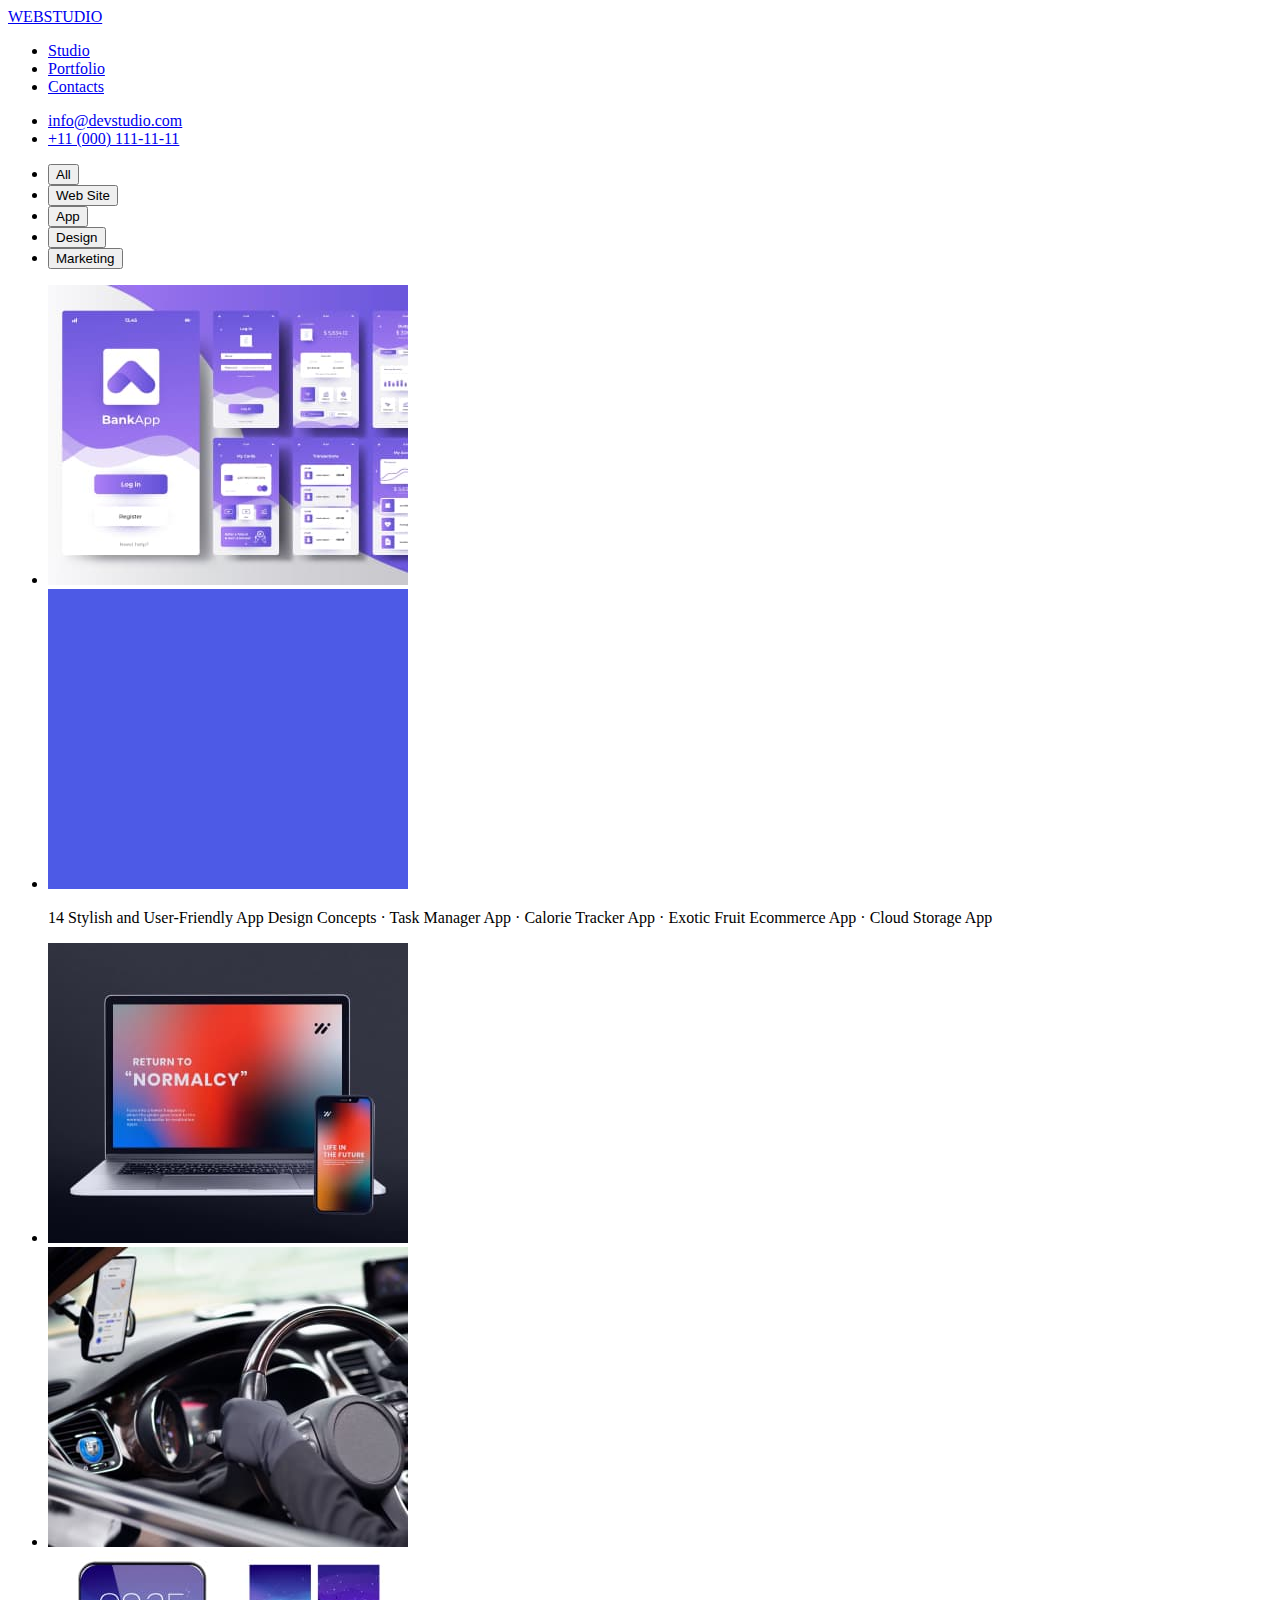
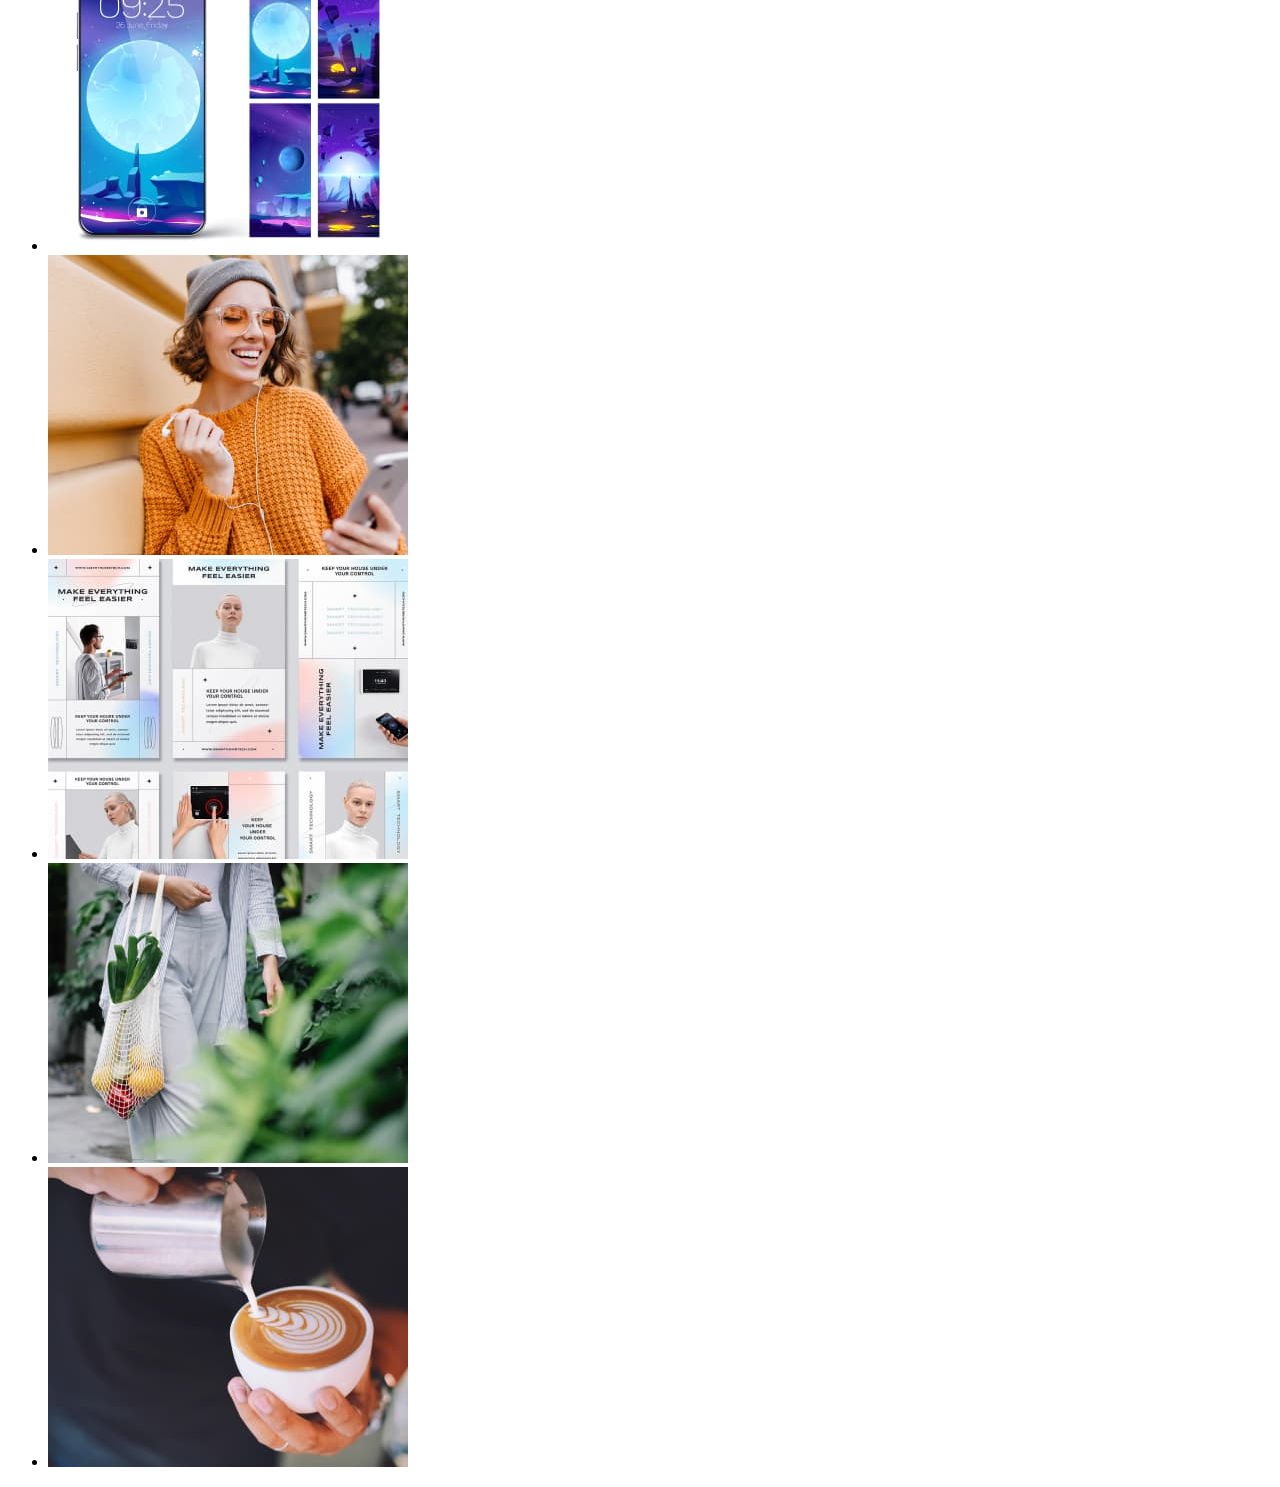
==== portfolio.html @ 30f7721c "Commit1" ====
<!DOCTYPE html>
<html lang="en">

<head>
    <meta charset="UTF-8">
    <meta http-equiv="X-UA-Compatible" content="IE=edge">
    <meta name="viewport" content="width=device-width, initial-scale=1.0">
    <title>Document</title>
</head>

<body>
    <header>
        <a href="/">WEBSTUDIO</a>

        <nav>
            <ul>
                <li><a href="/">Studio</a></li>
                <li><a href="/portfolio.html">Portfolio</a></li>
                <li><a href="/">Contacts</a></li>
            </ul>
        </nav>

        <ul>
            <li>
                <a href="mailto:info@devstudio.com">info@devstudio.com</a>
            </li>
            <li>
                <a href="tel:+11 (000) 111-11-11">+11 (000) 111-11-11</a>
            </li>
        </ul>
    </header>
    <main>
       <ul>
        <li><button type="button">All</button></li>
        <li><button type="button">Web Site</button></li>
        <li><button type="button">App</button></li>
        <li><button type="button">Design</button></li>
        <li><button type="button">Marketing</button></li>
       </ul>
       
        <ul>
            <li>
                <div class="image">
                    <img src="./img/Portfolio-1.jpg" alt="Bankapp">
                    <p hidden>
                        14 Stylish and User-Friendly App Design Concepts · Task Manager App · Calorie Tracker App ·
                        Exotic Fruit Ecommerce App · Cloud Storage App
                    </p>
                </div>
            </li>
            <li>
                <div class="image">
                    <img src="./img/Portfolio-2.jpg" alt="Bankapp">
                    <p>
                        14 Stylish and User-Friendly App Design Concepts · Task Manager App · Calorie Tracker App ·
                        Exotic Fruit Ecommerce App · Cloud Storage App
                    </p>
                </div>
            </li>
            <li>
                <div class="image">
                    <img src="./img/Portfolio-3.jpg" alt="Bankapp">
                    <p hidden>
                        14 Stylish and User-Friendly App Design Concepts · Task Manager App · Calorie Tracker App ·
                        Exotic Fruit Ecommerce App · Cloud Storage App
                    </p>
                </div>
            </li>
            <li>
                <div class="image">
                    <img src="./img/Portfolio-4.jpg" alt="Bankapp">
                    <p hidden>
                        14 Stylish and User-Friendly App Design Concepts · Task Manager App · Calorie Tracker App ·
                        Exotic Fruit Ecommerce App · Cloud Storage App
                    </p>
                </div>
            </li>
            <li>
                <div class="image">
                    <img src="./img/Portfolio-5.jpg" alt="Bankapp">
                    <p hidden>
                        14 Stylish and User-Friendly App Design Concepts · Task Manager App · Calorie Tracker App ·
                        Exotic Fruit Ecommerce App · Cloud Storage App
                    </p>
                </div>
            </li>
            <li>
                <div class="image">
                    <img src="./img/Portfolio-6.jpg" alt="Bankapp">
                    <p hidden>
                        14 Stylish and User-Friendly App Design Concepts · Task Manager App · Calorie Tracker App ·
                        Exotic Fruit Ecommerce App · Cloud Storage App
                    </p>
                </div>
            </li>
            <li>
                <div class="image">
                    <img src="./img/Portfolio-7.jpg" alt="Bankapp">
                    <p hidden>
                        14 Stylish and User-Friendly App Design Concepts · Task Manager App · Calorie Tracker App ·
                        Exotic Fruit Ecommerce App · Cloud Storage App
                    </p>
                </div>
            </li>
            <li>
                <div class="image">
                    <img src="./img/Portfolio-8.jpg" alt="Bankapp">
                    <p hidden>
                        14 Stylish and User-Friendly App Design Concepts · Task Manager App · Calorie Tracker App ·
                        Exotic Fruit Ecommerce App · Cloud Storage App
                    </p>
                </div>
            </li>
            <li>
                <div class="image">
                    <img src="./img/Portfolio-9.jpg" alt="Bankapp">
                    <p hidden>
                        14 Stylish and User-Friendly App Design Concepts · Task Manager App · Calorie Tracker App ·
                        Exotic Fruit Ecommerce App · Cloud Storage App
                    </p>
                </div>
            </li>
        </ul>
   
    </main>


</body>

</html>
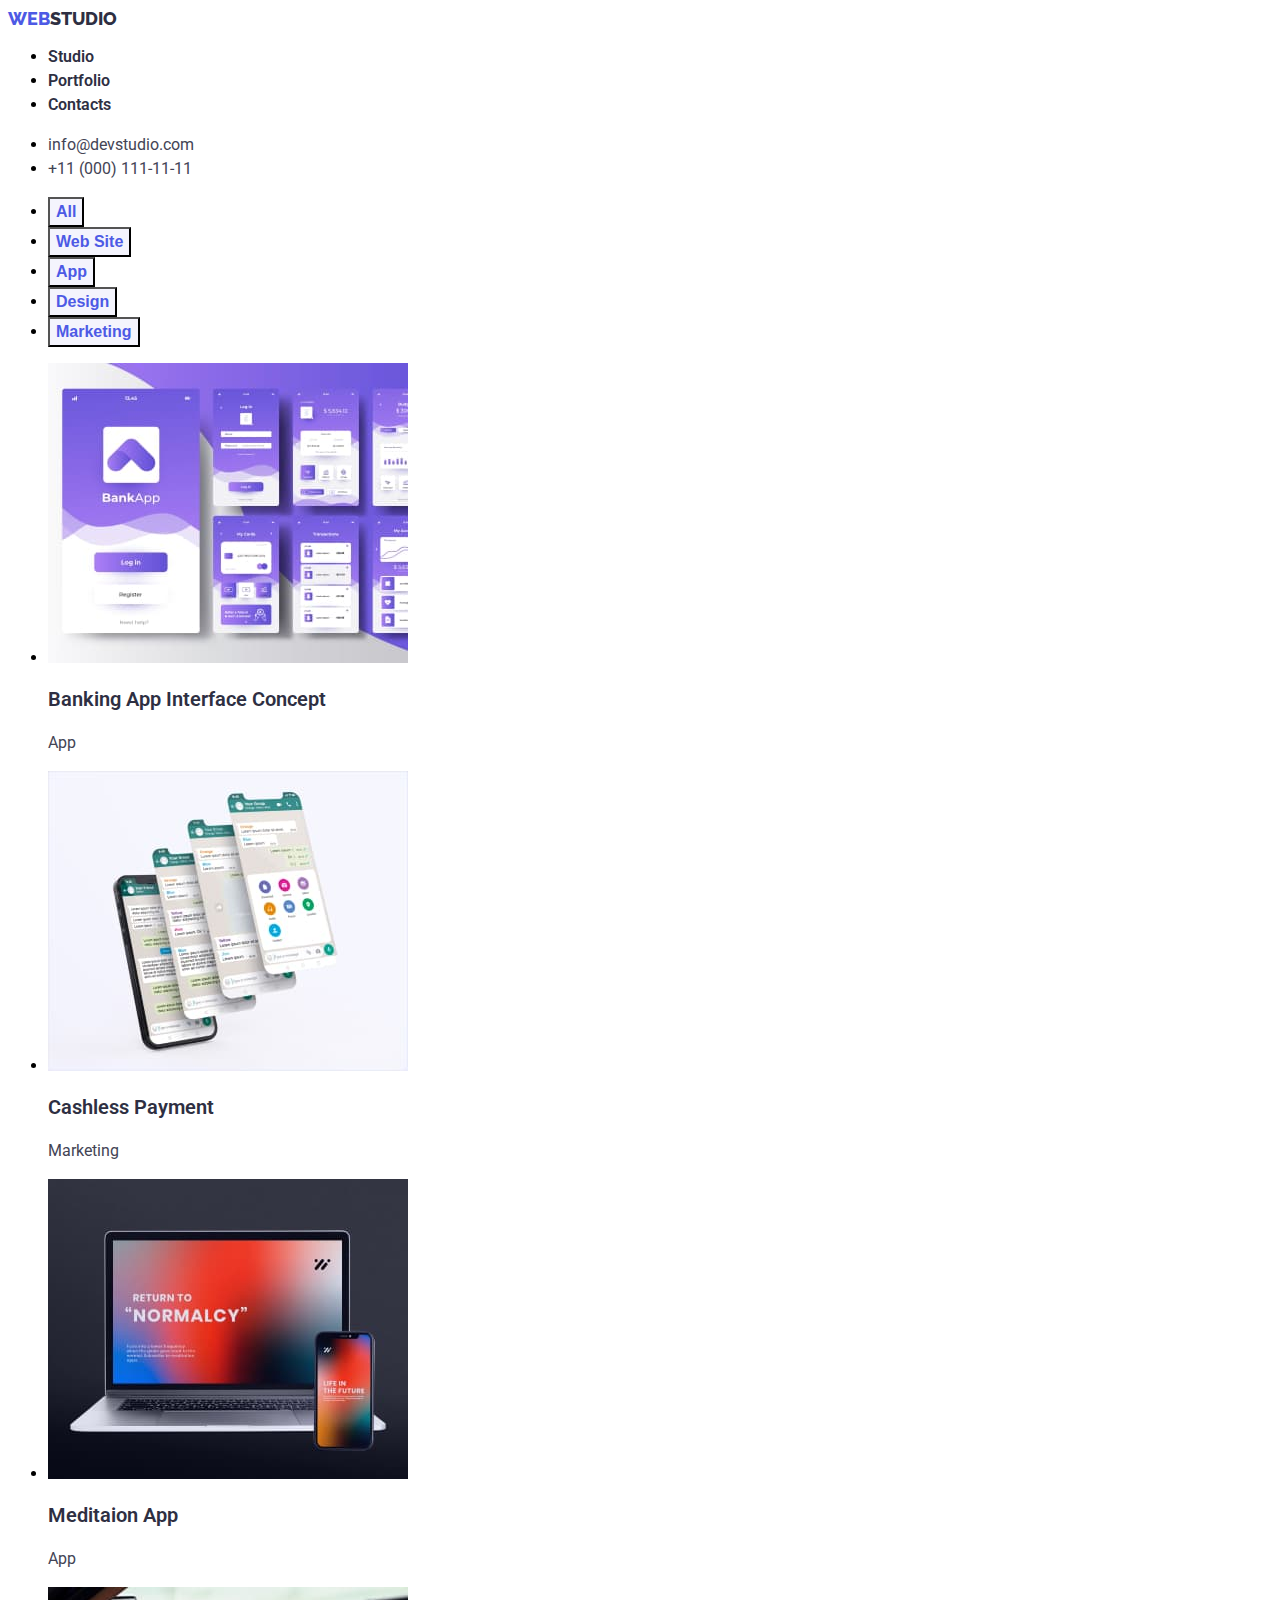
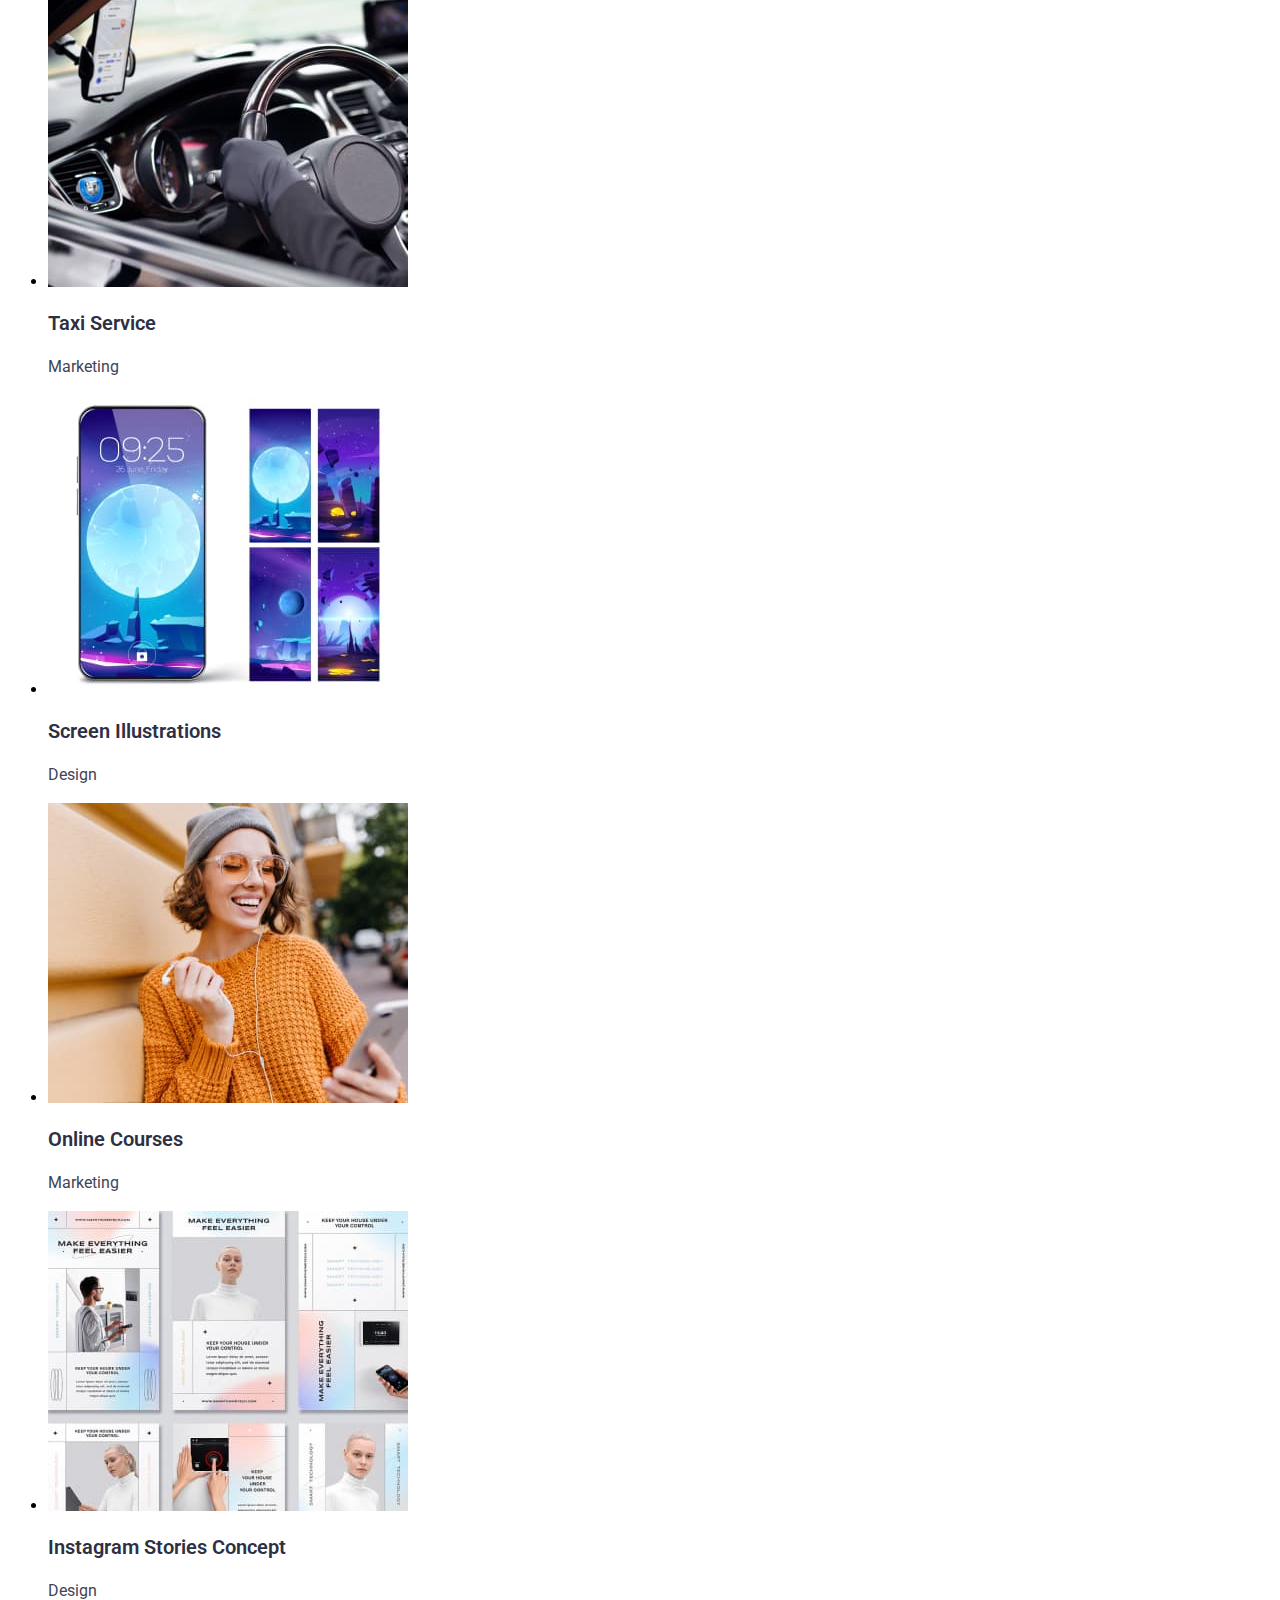
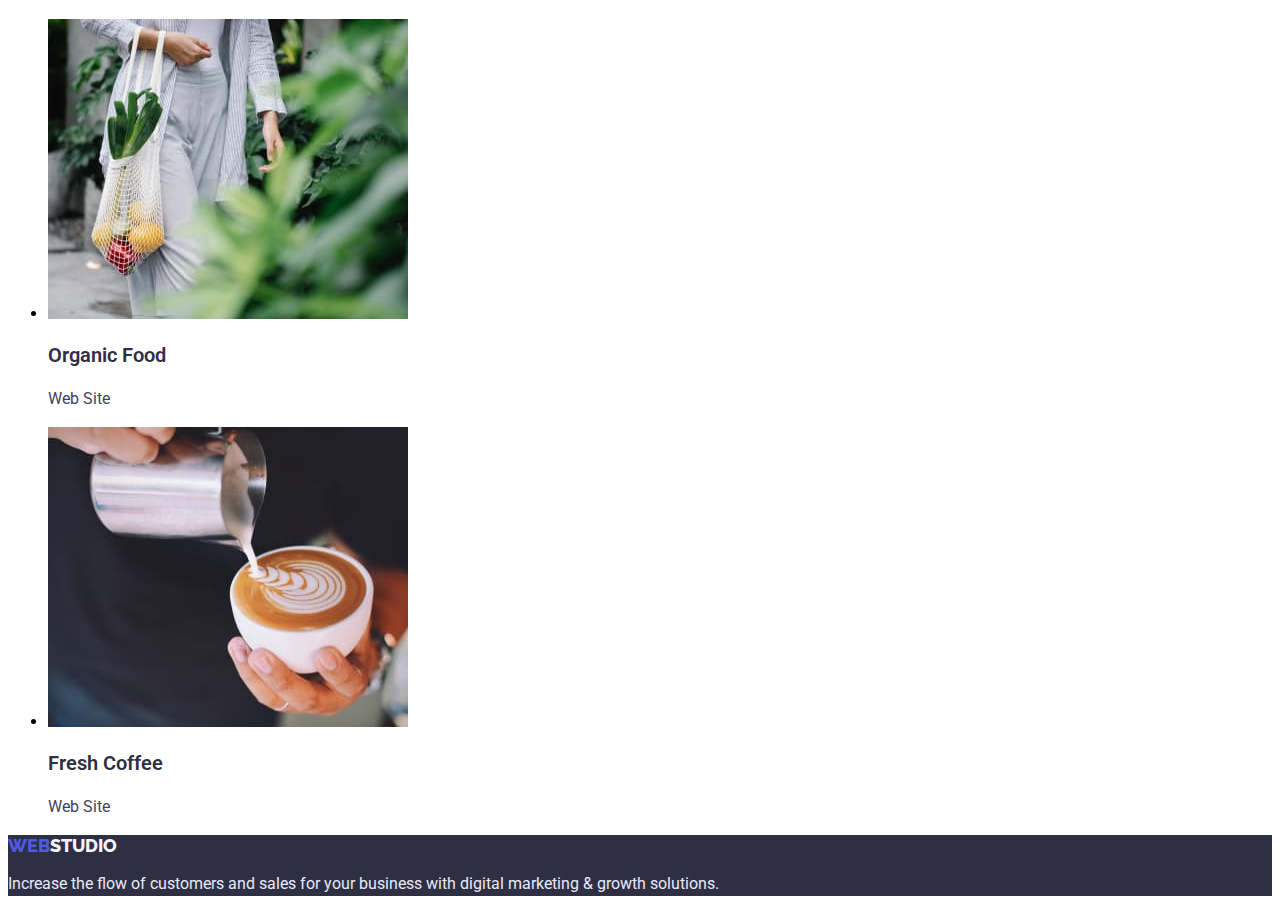
==== commit cea82a37: "Commit-2" ====
--- a/portfolio.html
+++ b/portfolio.html
@@ -5,125 +5,111 @@
     <meta charset="UTF-8">
     <meta http-equiv="X-UA-Compatible" content="IE=edge">
     <meta name="viewport" content="width=device-width, initial-scale=1.0">
-    <title>Document</title>
+    <title>Portfolio</title>
+    
+    <link rel="preconnect" href="https://fonts.googleapis.com">
+    <link rel="preconnect" href="https://fonts.gstatic.com" crossorigin>
+    <link href="https://fonts.googleapis.com/css2?family=Raleway:wght@700;800&family=Roboto:wght@400;500;700;900&display=swap" rel="stylesheet">
+    
+    
+    <link rel="stylesheet" href="./css/style.css">
 </head>
 
 <body>
-    <header>
-        <a href="/">WEBSTUDIO</a>
-
+    <header class="header">
+        <a href="/" class="logo">WEB</a><a href="/" class="logo studio">STUDIO</a>
+    
         <nav>
-            <ul>
-                <li><a href="/">Studio</a></li>
-                <li><a href="/portfolio.html">Portfolio</a></li>
-                <li><a href="/">Contacts</a></li>
-            </ul>
+          <ul class="header-list">
+            <li><a class="header-link" href="/">Studio</a></li>
+            <li><a class="header-link" href="/portfolio.html">Portfolio</a></li>
+            <li><a class="header-link" href="/">Contacts</a></li>
+          </ul>
         </nav>
-
+    
         <ul>
-            <li>
-                <a href="mailto:info@devstudio.com">info@devstudio.com</a>
-            </li>
-            <li>
-                <a href="tel:+11 (000) 111-11-11">+11 (000) 111-11-11</a>
-            </li>
+          <li>
+            <a class="contacts" href="mailto:info@devstudio.com">info@devstudio.com</a>
+          </li>
+          <li>
+            <a class="contacts" href="tel:+11(000)111-11-11">+11 (000) 111-11-11</a>
+          </li>
         </ul>
-    </header>
+    
+    
+      </header>
     <main>
        <ul>
-        <li><button type="button">All</button></li>
-        <li><button type="button">Web Site</button></li>
-        <li><button type="button">App</button></li>
-        <li><button type="button">Design</button></li>
-        <li><button type="button">Marketing</button></li>
+        <li><button type="button" class="filters">All</button></li>
+        <li><button type="button" class="filters">Web Site</button></li>
+        <li><button type="button" class="filters">App</button></li>
+        <li><button type="button" class="filters">Design</button></li>
+        <li><button type="button" class="filters">Marketing</button></li>
        </ul>
        
         <ul>
             <li>
-                <div class="image">
                     <img src="./img/Portfolio-1.jpg" alt="Bankapp">
-                    <p hidden>
-                        14 Stylish and User-Friendly App Design Concepts · Task Manager App · Calorie Tracker App ·
-                        Exotic Fruit Ecommerce App · Cloud Storage App
-                    </p>
-                </div>
+                    <h3 class="row">Banking App Interface Concept</h3>
+                    <p class="row-text">App</p>
+                    
             </li>
             <li>
-                <div class="image">
-                    <img src="./img/Portfolio-2.jpg" alt="Bankapp">
-                    <p>
-                        14 Stylish and User-Friendly App Design Concepts · Task Manager App · Calorie Tracker App ·
-                        Exotic Fruit Ecommerce App · Cloud Storage App
-                    </p>
-                </div>
+                     <img src="./img/Photo-2.jpg" alt="">
+                     <h3 class="row">Cashless Payment</h3>
+                     <p class="row-text">Marketing</p>
             </li>
             <li>
-                <div class="image">
                     <img src="./img/Portfolio-3.jpg" alt="Bankapp">
-                    <p hidden>
-                        14 Stylish and User-Friendly App Design Concepts · Task Manager App · Calorie Tracker App ·
-                        Exotic Fruit Ecommerce App · Cloud Storage App
-                    </p>
-                </div>
+                    <h3 class="row">Meditaion App</h3>
+                    <p class="row-text">App</p>
+                    
             </li>
             <li>
-                <div class="image">
                     <img src="./img/Portfolio-4.jpg" alt="Bankapp">
-                    <p hidden>
-                        14 Stylish and User-Friendly App Design Concepts · Task Manager App · Calorie Tracker App ·
-                        Exotic Fruit Ecommerce App · Cloud Storage App
-                    </p>
-                </div>
+                    <h3 class="row">Taxi Service</h3>
+                    <p class="row-text">Marketing</p>
+                   
             </li>
             <li>
-                <div class="image">
                     <img src="./img/Portfolio-5.jpg" alt="Bankapp">
-                    <p hidden>
-                        14 Stylish and User-Friendly App Design Concepts · Task Manager App · Calorie Tracker App ·
-                        Exotic Fruit Ecommerce App · Cloud Storage App
-                    </p>
-                </div>
+                    <h3 class="row">Screen Illustrations</h3>
+                    <p class="row-text">Design</p>
+                  
             </li>
             <li>
-                <div class="image">
                     <img src="./img/Portfolio-6.jpg" alt="Bankapp">
-                    <p hidden>
-                        14 Stylish and User-Friendly App Design Concepts · Task Manager App · Calorie Tracker App ·
-                        Exotic Fruit Ecommerce App · Cloud Storage App
-                    </p>
-                </div>
+                    <h3 class="row">Online Courses</h3>
+                    <p class="row-text">Marketing</p>
+                    
             </li>
             <li>
-                <div class="image">
                     <img src="./img/Portfolio-7.jpg" alt="Bankapp">
-                    <p hidden>
-                        14 Stylish and User-Friendly App Design Concepts · Task Manager App · Calorie Tracker App ·
-                        Exotic Fruit Ecommerce App · Cloud Storage App
-                    </p>
-                </div>
+                    <h3 class="row">Instagram Stories Concept</h3>
+                    <p class="row-text">Design</p>
+                   
             </li>
             <li>
-                <div class="image">
+                
                     <img src="./img/Portfolio-8.jpg" alt="Bankapp">
-                    <p hidden>
-                        14 Stylish and User-Friendly App Design Concepts · Task Manager App · Calorie Tracker App ·
-                        Exotic Fruit Ecommerce App · Cloud Storage App
-                    </p>
-                </div>
+                    <h3 class="row">Organic Food</h3>
+                    <p class="row-text">Web Site</p>
+                 
             </li>
             <li>
-                <div class="image">
-                    <img src="./img/Portfolio-9.jpg" alt="Bankapp">
-                    <p hidden>
-                        14 Stylish and User-Friendly App Design Concepts · Task Manager App · Calorie Tracker App ·
-                        Exotic Fruit Ecommerce App · Cloud Storage App
-                    </p>
-                </div>
+                <img src="./img/Portfolio-9.jpg" alt="Bankapp">
+                <h3 class="row">Fresh Coffee</h3>
+                <p class="row-text"> Web Site</p>
             </li>
         </ul>
    
     </main>
-
+  
+    <footer class="footer">
+        <a href="/" class="logo">WEB</a><a href="/" class="logo bottom">STUDIO</a>
+        <p class="text">Increase the flow of customers and sales for your business with digital marketing & growth solutions.</p>
+      </footer>
+    </body>
 
 </body>
 
--- a/css/style.css
+++ b/css/style.css
@@ -0,0 +1,176 @@
+:root {
+  --iris: #4d5ae5;
+  --navy-blue: #2e2f42;
+  --slate: #434455;
+  --light-slate: #8e8f99;
+  --light: #ffffff;
+}
+
+body {
+  font-family: 'Raleway', sans-serif;
+  font-family: 'Roboto', sans-serif;
+  background-color: white;
+}
+
+/*_______HEADER_______*/
+
+.logo {
+  font-family: 'Raleway';
+  font-style: normal;
+  font-weight: 800;
+  font-size: 18px;
+  line-height: 21px;
+  text-decoration: none;
+  color: #4d5ae5;
+}
+
+.studio {
+  color: #2e2f42;
+}
+
+.header-link {
+  font-weight: 600;
+  font-size: 16px;
+  line-height: calc(24 / 16);
+  color: #2e2f42;
+  text-decoration: none;
+}
+
+.header-link:hover {
+  color: #4d5ae5;
+}
+
+.contacts {
+  font-weight: 400;
+  font-size: 16px;
+  line-height: calc(24 / 16);
+  color: #434455;
+  text-decoration: none;
+}
+
+.contacts:hover {
+  color: #4d5ae5;
+}
+
+/*_______CARD_______ */
+
+.service {
+  color: #ffffff;
+  background-color: #2e2f42;
+  font-family: 'Roboto';
+  font-style: normal;
+  font-weight: 600;
+}
+
+.title {
+  font-size: 56px;
+  line-height: calc(60 / 56);
+}
+
+.service-btn {
+  font-size: 16px;
+  line-height: calc(19 / 16);
+  background: #4d5ae5;
+  cursor: pointer;
+  color: #ffffff;
+}
+
+.service-btn :hover {
+  background: #404bbf;
+}
+
+/*_______OUR ADVENTAGES_______*/
+
+.quality {
+  font-weight: 600;
+  font-size: 20px;
+  line-height: calc(24 / 20);
+  color: #2e2f42;
+}
+
+.descript {
+  font-weight: 400;
+  font-size: 16px;
+  line-height: calc(24 / 16);
+  color: #434455;
+}
+
+/*_______OUR WORK_______ */
+.work {
+  font-weight: 600;
+  font-size: 36px;
+  line-height: calc(40 / 36);
+  color: #2e2f42;
+}
+
+/*_______TEAM_______ */
+.our-team {
+  font-weight: 600;
+  font-size: 36px;
+  line-height: calc(40 / 36);
+  color: #2e2f42;
+}
+
+.personal {
+  font-weight: 600;
+  font-size: 20px;
+  line-height: calc(24 / 20);
+  color: #2e2f42;
+}
+.position {
+  font-weight: 400;
+  font-size: 16px;
+  line-height: 24px;
+  color: #434455;
+}
+
+/*_______FOOTER_______ */
+.footer {
+  background: #2e2f42;
+}
+
+.bottom {
+  color: #f4f4fd;
+  font-weight: 800;
+  font-size: 18px;
+  line-height: calc(21 / 18);
+}
+
+.text {
+  font-weight: 400;
+  font-size: 16px;
+  line-height: calc(24 / 16);
+  color: #e7e9fc;
+}
+
+/* _______________________PORTFOLIO______________________ */
+
+/* _______FILTERS_______ */
+.filters {
+  background: #f4f4fd;
+  font-weight: 600;
+  font-size: 16px;
+  line-height: calc(24 / 16);
+  color: #4d5ae5;
+  cursor: pointer;
+}
+
+.filters:hover,
+.filters:focus {
+  color: #ffffff;
+  background-color: #4d5ae5;
+}
+
+.row {
+  font-weight: 600;
+  font-size: 20px;
+  line-height: calc(24 / 20);
+  color: #2e2f42;
+}
+
+.row-text {
+  font-weight: 400;
+  font-size: 16px;
+  line-height: calc(24 / 16);
+  color: #434455;
+}
